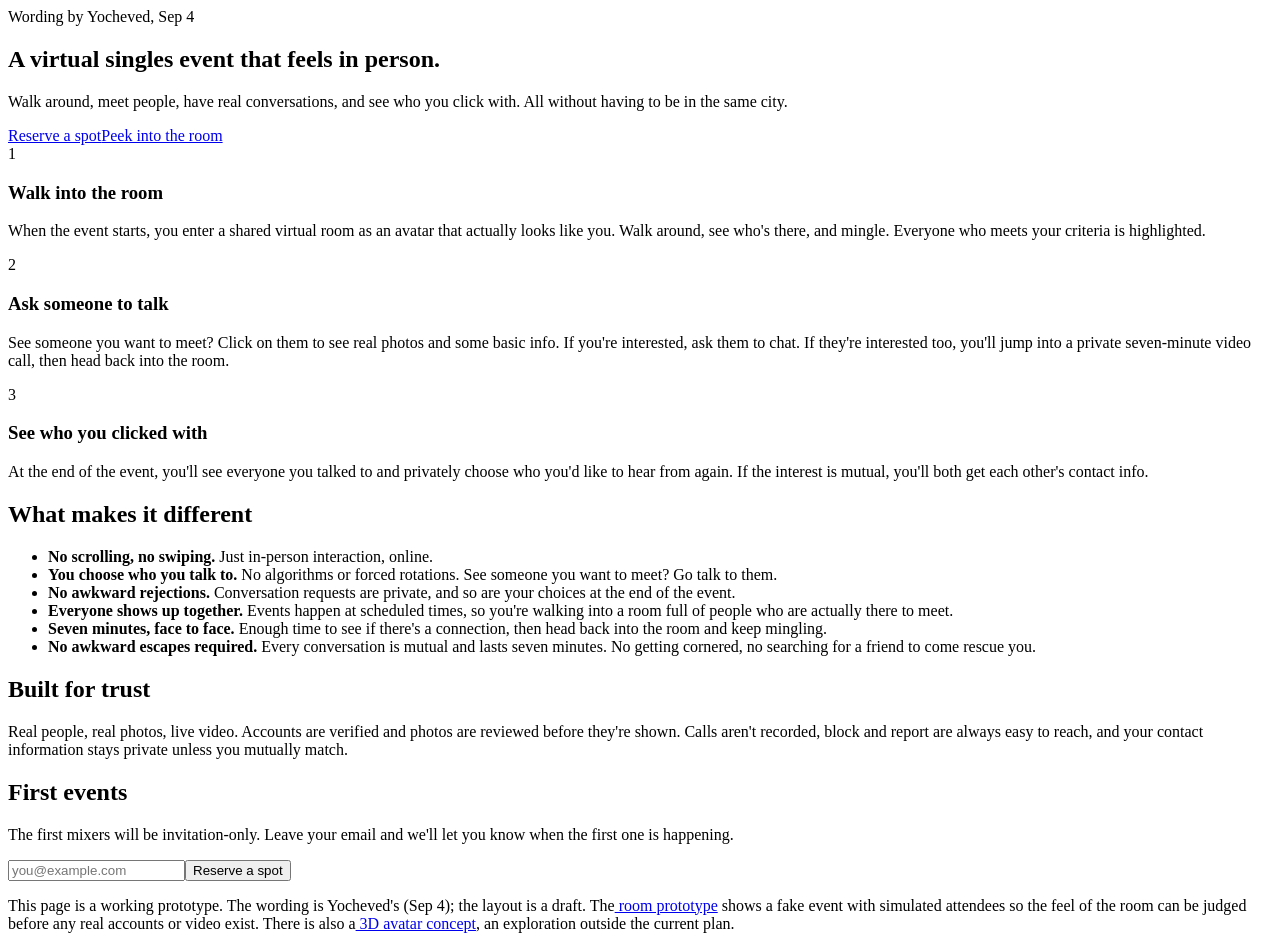
==== index.html @ f9183ae2 "Publish prototype from yskolnick/Virtual-Singles-Mixer@879e09e" ====
<!DOCTYPE html><!--CLdIo197mxhnKlcxcAIZB--><html lang="en"><head><meta charSet="utf-8"/><meta name="viewport" content="width=device-width, initial-scale=1"/><link rel="stylesheet" href="/vsm-prototype/_next/static/css/bdff9b3f6074e3b0.css" data-precedence="next"/><link rel="preload" as="script" fetchPriority="low" href="/vsm-prototype/_next/static/chunks/webpack-a301849bebfade94.js"/><script src="/vsm-prototype/_next/static/chunks/87c73c54-24122e7b92478d00.js" async=""></script><script src="/vsm-prototype/_next/static/chunks/18-227e24ac2a1a351f.js" async=""></script><script src="/vsm-prototype/_next/static/chunks/main-app-841a0eb3b5e2182c.js" async=""></script><script src="/vsm-prototype/_next/static/chunks/app/page-580c3fcfe99cb7c3.js" async=""></script><link rel="preconnect" href="https://fonts.googleapis.com"/><link rel="preconnect" href="https://fonts.gstatic.com" crossorigin="anonymous"/><meta name="pd-version" content="1"/><meta name="theme-color" content="#fbf7f2"/><title>Virtual Singles Mixer</title><meta name="description" content="A scheduled online singles event that feels like a real mixer: a shared room, short private video conversations, and private mutual matching afterwards."/><link href="https://fonts.googleapis.com/css2?family=Bricolage+Grotesque:opsz,wght@12..96,500;12..96,700&amp;family=Public+Sans:ital,wght@0,400;0,600;1,400&amp;display=swap" rel="stylesheet"/><script src="/vsm-prototype/pindrop.js?v=2" defer=""></script><script src="/vsm-prototype/pindrop-send.js?v=1" defer=""></script><script src="/vsm-prototype/_next/static/chunks/polyfills-42372ed130431b0a.js" noModule=""></script></head><body><div hidden=""><!--$--><!--/$--></div><main><section class="hero wrap"><span class="draft">Wording by Yocheved, Sep 4</span><h1>A virtual singles event that feels in person.</h1><p class="lede">Walk around, meet people, have real conversations, and see who you click with. All without having to be in the same city.</p><div class="cta"><a class="btn btn-primary" href="#reserve">Reserve a spot</a><a class="btn btn-ghost" href="/vsm-prototype/room/">Peek into the room</a></div></section><section class="wrap"><div class="steps"><div class="step"><span class="num">1</span><h3>Walk into the room</h3><p>When the event starts, you enter a shared virtual room as an avatar that actually looks like you. Walk around, see who&#x27;s there, and mingle. Everyone who meets your criteria is highlighted.</p></div><div class="step"><span class="num">2</span><h3>Ask someone to talk</h3><p>See someone you want to meet? Click on them to see real photos and some basic info. If you&#x27;re interested, ask them to chat. If they&#x27;re interested too, you&#x27;ll jump into a private seven-minute video call, then head back into the room.</p></div><div class="step"><span class="num">3</span><h3>See who you clicked with</h3><p>At the end of the event, you&#x27;ll see everyone you talked to and privately choose who you&#x27;d like to hear from again. If the interest is mutual, you&#x27;ll both get each other&#x27;s contact info.</p></div></div></section><section class="section wrap"><h2>What makes it different</h2><ul class="principles"><li><strong>No scrolling, no swiping.</strong> Just in-person interaction, online.</li><li><strong>You choose who you talk to.</strong> No algorithms or forced rotations. See someone you want to meet? Go talk to them.</li><li><strong>No awkward rejections.</strong> Conversation requests are private, and so are your choices at the end of the event.</li><li><strong>Everyone shows up together.</strong> Events happen at scheduled times, so you&#x27;re walking into a room full of people who are actually there to meet.</li><li><strong>Seven minutes, face to face.</strong> Enough time to see if there&#x27;s a connection, then head back into the room and keep mingling.</li><li><strong>No awkward escapes required.</strong> Every conversation is mutual and lasts seven minutes. No getting cornered, no searching for a friend to come rescue you.</li></ul></section><section class="section wrap"><div class="safety"><h2>Built for trust</h2><p>Real people, real photos, live video. Accounts are verified and photos are reviewed before they&#x27;re shown. Calls aren&#x27;t recorded, block and report are always easy to reach, and your contact information stays private unless you mutually match.</p></div></section><section class="section wrap reserve" id="reserve"><h2>First events</h2><p class="note">The first mixers will be invitation-only. Leave your email and we&#x27;ll let you know when the first one is happening.</p><form><input type="email" required="" placeholder="you@example.com" aria-label="Email address" value=""/><button class="btn btn-primary" type="submit">Reserve a spot</button></form></section><footer class="footer wrap"><p>This page is a working prototype. The wording is Yocheved&#x27;s (Sep 4); the layout is a draft. The<a href="/vsm-prototype/room/"> room prototype</a> shows a fake event with simulated attendees so the feel of the room can be judged before any real accounts or video exist. There is also a<a href="/vsm-prototype/concept/avatar-3d/"> 3D avatar concept</a>, an exploration outside the current plan.</p></footer></main><!--$--><!--/$--><script src="/vsm-prototype/_next/static/chunks/webpack-a301849bebfade94.js" id="_R_" async=""></script><script>(self.__next_f=self.__next_f||[]).push([0])</script><script>self.__next_f.push([1,"1:\"$Sreact.fragment\"\n2:I[5341,[],\"\"]\n3:I[25,[],\"\"]\na:I[4431,[],\"\"]\n:HL[\"/vsm-prototype/_next/static/css/bdff9b3f6074e3b0.css\",\"style\"]\n"])</script><script>self.__next_f.push([1,"0:{\"P\":null,\"b\":\"CLdIo197mxhnKlcxcAIZB\",\"p\":\"/vsm-prototype\",\"c\":[\"\",\"\"],\"i\":false,\"f\":[[[\"\",{\"children\":[\"__PAGE__\",{}]},\"$undefined\",\"$undefined\",true],[\"\",[\"$\",\"$1\",\"c\",{\"children\":[[[\"$\",\"link\",\"0\",{\"rel\":\"stylesheet\",\"href\":\"/vsm-prototype/_next/static/css/bdff9b3f6074e3b0.css\",\"precedence\":\"next\",\"crossOrigin\":\"$undefined\",\"nonce\":\"$undefined\"}]],[\"$\",\"html\",null,{\"lang\":\"en\",\"children\":[[\"$\",\"head\",null,{\"children\":[[\"$\",\"link\",null,{\"rel\":\"preconnect\",\"href\":\"https://fonts.googleapis.com\"}],[\"$\",\"link\",null,{\"rel\":\"preconnect\",\"href\":\"https://fonts.gstatic.com\",\"crossOrigin\":\"anonymous\"}],[\"$\",\"link\",null,{\"href\":\"https://fonts.googleapis.com/css2?family=Bricolage+Grotesque:opsz,wght@12..96,500;12..96,700\u0026family=Public+Sans:ital,wght@0,400;0,600;1,400\u0026display=swap\",\"rel\":\"stylesheet\"}],[\"$\",\"meta\",null,{\"name\":\"pd-version\",\"content\":\"1\"}],[\"$\",\"script\",null,{\"src\":\"/vsm-prototype/pindrop.js?v=2\",\"defer\":true}],[\"$\",\"script\",null,{\"src\":\"/vsm-prototype/pindrop-send.js?v=1\",\"defer\":true}]]}],[\"$\",\"body\",null,{\"children\":[\"$\",\"$L2\",null,{\"parallelRouterKey\":\"children\",\"error\":\"$undefined\",\"errorStyles\":\"$undefined\",\"errorScripts\":\"$undefined\",\"template\":[\"$\",\"$L3\",null,{}],\"templateStyles\":\"$undefined\",\"templateScripts\":\"$undefined\",\"notFound\":[[[\"$\",\"title\",null,{\"children\":\"404: This page could not be found.\"}],[\"$\",\"div\",null,{\"style\":{\"fontFamily\":\"system-ui,\\\"Segoe UI\\\",Roboto,Helvetica,Arial,sans-serif,\\\"Apple Color Emoji\\\",\\\"Segoe UI Emoji\\\"\",\"height\":\"100vh\",\"textAlign\":\"center\",\"display\":\"flex\",\"flexDirection\":\"column\",\"alignItems\":\"center\",\"justifyContent\":\"center\"},\"children\":[\"$\",\"div\",null,{\"children\":[[\"$\",\"style\",null,{\"dangerouslySetInnerHTML\":{\"__html\":\"body{color:#000;background:#fff;margin:0}.next-error-h1{border-right:1px solid rgba(0,0,0,.3)}@media (prefers-color-scheme:dark){body{color:#fff;background:#000}.next-error-h1{border-right:1px solid rgba(255,255,255,.3)}}\"}}],[\"$\",\"h1\",null,{\"className\":\"next-error-h1\",\"style\":{\"display\":\"inline-block\",\"margin\":\"0 20px 0 0\",\"padding\":\"0 23px 0 0\",\"fontSize\":24,\"fontWeight\":500,\"verticalAlign\":\"top\",\"lineHeight\":\"49px\"},\"children\":404}],[\"$\",\"div\",null,{\"style\":{\"display\":\"inline-block\"},\"children\":[\"$\",\"h2\",null,{\"style\":{\"fontSize\":14,\"fontWeight\":400,\"lineHeight\":\"49px\",\"margin\":0},\"children\":\"This page could not be found.\"}]}]]}]}]],[]],\"forbidden\":\"$undefined\",\"unauthorized\":\"$undefined\"}]}]]}]]}],{\"children\":[\"__PAGE__\",[\"$\",\"$1\",\"c\",{\"children\":[[\"$\",\"main\",null,{\"children\":[[\"$\",\"section\",null,{\"className\":\"hero wrap\",\"children\":[[\"$\",\"span\",null,{\"className\":\"draft\",\"children\":\"Wording by Yocheved, Sep 4\"}],[\"$\",\"h1\",null,{\"children\":\"A virtual singles event that feels in person.\"}],[\"$\",\"p\",null,{\"className\":\"lede\",\"children\":\"Walk around, meet people, have real conversations, and see who you click with. All without having to be in the same city.\"}],[\"$\",\"div\",null,{\"className\":\"cta\",\"children\":[[\"$\",\"a\",null,{\"className\":\"btn btn-primary\",\"href\":\"#reserve\",\"children\":\"Reserve a spot\"}],[\"$\",\"a\",null,{\"className\":\"btn btn-ghost\",\"href\":\"/vsm-prototype/room/\",\"children\":\"Peek into the room\"}]]}]]}],[\"$\",\"section\",null,{\"className\":\"wrap\",\"children\":[\"$\",\"div\",null,{\"className\":\"steps\",\"children\":[[\"$\",\"div\",null,{\"className\":\"step\",\"children\":[[\"$\",\"span\",null,{\"className\":\"num\",\"children\":\"1\"}],[\"$\",\"h3\",null,{\"children\":\"Walk into the room\"}],[\"$\",\"p\",null,{\"children\":\"When the event starts, you enter a shared virtual room as an avatar that actually looks like you. Walk around, see who's there, and mingle. Everyone who meets your criteria is highlighted.\"}]]}],[\"$\",\"div\",null,{\"className\":\"step\",\"children\":[[\"$\",\"span\",null,{\"className\":\"num\",\"children\":\"2\"}],[\"$\",\"h3\",null,{\"children\":\"Ask someone to talk\"}],[\"$\",\"p\",null,{\"children\":\"See someone you want to meet? Click on them to see real photos and some basic info. If you're interested, ask them to chat. If they're interested too, you'll jump into a private seven-minute video call, then head back into the room.\"}]]}],[\"$\",\"div\",null,{\"className\":\"step\",\"children\":[[\"$\",\"span\",null,{\"className\":\"num\",\"children\":\"3\"}],[\"$\",\"h3\",null,{\"children\":\"See who you clicked with\"}],[\"$\",\"p\",null,{\"children\":\"At the end of the event, you'll see everyone you talked to and privately choose who you'd like to hear from again. If the interest is mutual, you'll both get each other's contact info.\"}]]}]]}]}],[\"$\",\"section\",null,{\"className\":\"section wrap\",\"children\":[[\"$\",\"h2\",null,{\"children\":\"What makes it different\"}],\"$L4\"]}],\"$L5\",\"$L6\",\"$L7\"]}],null,\"$L8\"]}],{},null,false]},null,false],\"$L9\",false]],\"m\":\"$undefined\",\"G\":[\"$a\",[]],\"s\":false,\"S\":true}\n"])</script><script>self.__next_f.push([1,"b:I[467,[\"974\",\"static/chunks/app/page-580c3fcfe99cb7c3.js\"],\"ReserveForm\"]\nc:I[5104,[],\"OutletBoundary\"]\ne:I[7158,[],\"AsyncMetadataOutlet\"]\n10:I[5104,[],\"ViewportBoundary\"]\n12:I[5104,[],\"MetadataBoundary\"]\n13:\"$Sreact.suspense\"\n"])</script><script>self.__next_f.push([1,"4:[\"$\",\"ul\",null,{\"className\":\"principles\",\"children\":[[\"$\",\"li\",null,{\"children\":[[\"$\",\"strong\",null,{\"children\":\"No scrolling, no swiping.\"}],\" Just in-person interaction, online.\"]}],[\"$\",\"li\",null,{\"children\":[[\"$\",\"strong\",null,{\"children\":\"You choose who you talk to.\"}],\" No algorithms or forced rotations. See someone you want to meet? Go talk to them.\"]}],[\"$\",\"li\",null,{\"children\":[[\"$\",\"strong\",null,{\"children\":\"No awkward rejections.\"}],\" Conversation requests are private, and so are your choices at the end of the event.\"]}],[\"$\",\"li\",null,{\"children\":[[\"$\",\"strong\",null,{\"children\":\"Everyone shows up together.\"}],\" Events happen at scheduled times, so you're walking into a room full of people who are actually there to meet.\"]}],[\"$\",\"li\",null,{\"children\":[[\"$\",\"strong\",null,{\"children\":\"Seven minutes, face to face.\"}],\" Enough time to see if there's a connection, then head back into the room and keep mingling.\"]}],[\"$\",\"li\",null,{\"children\":[[\"$\",\"strong\",null,{\"children\":\"No awkward escapes required.\"}],\" Every conversation is mutual and lasts seven minutes. No getting cornered, no searching for a friend to come rescue you.\"]}]]}]\n"])</script><script>self.__next_f.push([1,"5:[\"$\",\"section\",null,{\"className\":\"section wrap\",\"children\":[\"$\",\"div\",null,{\"className\":\"safety\",\"children\":[[\"$\",\"h2\",null,{\"children\":\"Built for trust\"}],[\"$\",\"p\",null,{\"children\":\"Real people, real photos, live video. Accounts are verified and photos are reviewed before they're shown. Calls aren't recorded, block and report are always easy to reach, and your contact information stays private unless you mutually match.\"}]]}]}]\n6:[\"$\",\"section\",null,{\"className\":\"section wrap reserve\",\"id\":\"reserve\",\"children\":[[\"$\",\"h2\",null,{\"children\":\"First events\"}],[\"$\",\"p\",null,{\"className\":\"note\",\"children\":\"The first mixers will be invitation-only. Leave your email and we'll let you know when the first one is happening.\"}],[\"$\",\"$Lb\",null,{}]]}]\n7:[\"$\",\"footer\",null,{\"className\":\"footer wrap\",\"children\":[\"$\",\"p\",null,{\"children\":[\"This page is a working prototype. The wording is Yocheved's (Sep 4); the layout is a draft. The\",[\"$\",\"a\",null,{\"href\":\"/vsm-prototype/room/\",\"children\":\" room prototype\"}],\" shows a fake event with simulated attendees so the feel of the room can be judged before any real accounts or video exist. There is also a\",[\"$\",\"a\",null,{\"href\":\"/vsm-prototype/concept/avatar-3d/\",\"children\":\" 3D avatar concept\"}],\", an exploration outside the current plan.\"]}]}]\n8:[\"$\",\"$Lc\",null,{\"children\":[\"$Ld\",[\"$\",\"$Le\",null,{\"promise\":\"$@f\"}]]}]\n9:[\"$\",\"$1\",\"h\",{\"children\":[null,[[\"$\",\"$L10\",null,{\"children\":\"$L11\"}],null],[\"$\",\"$L12\",null,{\"children\":[\"$\",\"div\",null,{\"hidden\":true,\"children\":[\"$\",\"$13\",null,{\"fallback\":null,\"children\":\"$L14\"}]}]}]]}]\n"])</script><script>self.__next_f.push([1,"11:[[\"$\",\"meta\",\"0\",{\"charSet\":\"utf-8\"}],[\"$\",\"meta\",\"1\",{\"name\":\"viewport\",\"content\":\"width=device-width, initial-scale=1\"}],[\"$\",\"meta\",\"2\",{\"name\":\"theme-color\",\"content\":\"#fbf7f2\"}]]\nd:null\n"])</script><script>self.__next_f.push([1,"f:{\"metadata\":[[\"$\",\"title\",\"0\",{\"children\":\"Virtual Singles Mixer\"}],[\"$\",\"meta\",\"1\",{\"name\":\"description\",\"content\":\"A scheduled online singles event that feels like a real mixer: a shared room, short private video conversations, and private mutual matching afterwards.\"}]],\"error\":null,\"digest\":\"$undefined\"}\n"])</script><script>self.__next_f.push([1,"14:\"$f:metadata\"\n"])</script></body></html>
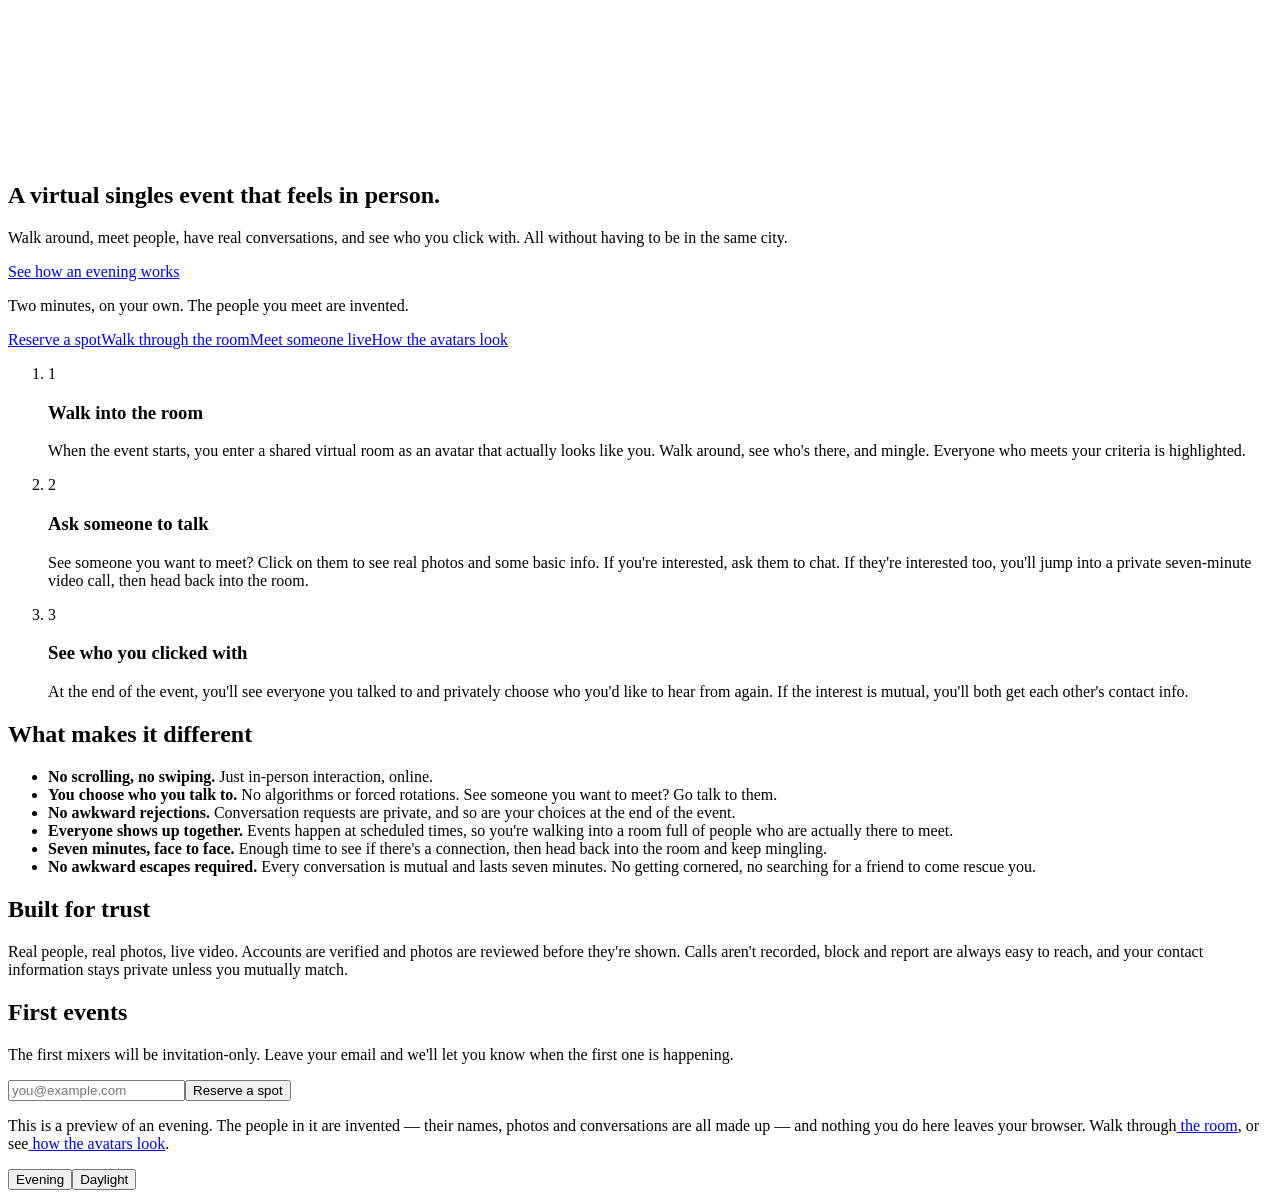
==== commit 509ae9ff: "Publish prototype from yskolnick/Virtual-Singles-Mixer@39a1384" ====
--- a/index.html
+++ b/index.html
@@ -1 +1 @@
-<!DOCTYPE html><!--CLdIo197mxhnKlcxcAIZB--><html lang="en"><head><meta charSet="utf-8"/><meta name="viewport" content="width=device-width, initial-scale=1"/><link rel="stylesheet" href="/vsm-prototype/_next/static/css/bdff9b3f6074e3b0.css" data-precedence="next"/><link rel="preload" as="script" fetchPriority="low" href="/vsm-prototype/_next/static/chunks/webpack-a301849bebfade94.js"/><script src="/vsm-prototype/_next/static/chunks/87c73c54-24122e7b92478d00.js" async=""></script><script src="/vsm-prototype/_next/static/chunks/18-227e24ac2a1a351f.js" async=""></script><script src="/vsm-prototype/_next/static/chunks/main-app-841a0eb3b5e2182c.js" async=""></script><script src="/vsm-prototype/_next/static/chunks/app/page-580c3fcfe99cb7c3.js" async=""></script><link rel="preconnect" href="https://fonts.googleapis.com"/><link rel="preconnect" href="https://fonts.gstatic.com" crossorigin="anonymous"/><meta name="pd-version" content="1"/><meta name="theme-color" content="#fbf7f2"/><title>Virtual Singles Mixer</title><meta name="description" content="A scheduled online singles event that feels like a real mixer: a shared room, short private video conversations, and private mutual matching afterwards."/><link href="https://fonts.googleapis.com/css2?family=Bricolage+Grotesque:opsz,wght@12..96,500;12..96,700&amp;family=Public+Sans:ital,wght@0,400;0,600;1,400&amp;display=swap" rel="stylesheet"/><script src="/vsm-prototype/pindrop.js?v=2" defer=""></script><script src="/vsm-prototype/pindrop-send.js?v=1" defer=""></script><script src="/vsm-prototype/_next/static/chunks/polyfills-42372ed130431b0a.js" noModule=""></script></head><body><div hidden=""><!--$--><!--/$--></div><main><section class="hero wrap"><span class="draft">Wording by Yocheved, Sep 4</span><h1>A virtual singles event that feels in person.</h1><p class="lede">Walk around, meet people, have real conversations, and see who you click with. All without having to be in the same city.</p><div class="cta"><a class="btn btn-primary" href="#reserve">Reserve a spot</a><a class="btn btn-ghost" href="/vsm-prototype/room/">Peek into the room</a></div></section><section class="wrap"><div class="steps"><div class="step"><span class="num">1</span><h3>Walk into the room</h3><p>When the event starts, you enter a shared virtual room as an avatar that actually looks like you. Walk around, see who&#x27;s there, and mingle. Everyone who meets your criteria is highlighted.</p></div><div class="step"><span class="num">2</span><h3>Ask someone to talk</h3><p>See someone you want to meet? Click on them to see real photos and some basic info. If you&#x27;re interested, ask them to chat. If they&#x27;re interested too, you&#x27;ll jump into a private seven-minute video call, then head back into the room.</p></div><div class="step"><span class="num">3</span><h3>See who you clicked with</h3><p>At the end of the event, you&#x27;ll see everyone you talked to and privately choose who you&#x27;d like to hear from again. If the interest is mutual, you&#x27;ll both get each other&#x27;s contact info.</p></div></div></section><section class="section wrap"><h2>What makes it different</h2><ul class="principles"><li><strong>No scrolling, no swiping.</strong> Just in-person interaction, online.</li><li><strong>You choose who you talk to.</strong> No algorithms or forced rotations. See someone you want to meet? Go talk to them.</li><li><strong>No awkward rejections.</strong> Conversation requests are private, and so are your choices at the end of the event.</li><li><strong>Everyone shows up together.</strong> Events happen at scheduled times, so you&#x27;re walking into a room full of people who are actually there to meet.</li><li><strong>Seven minutes, face to face.</strong> Enough time to see if there&#x27;s a connection, then head back into the room and keep mingling.</li><li><strong>No awkward escapes required.</strong> Every conversation is mutual and lasts seven minutes. No getting cornered, no searching for a friend to come rescue you.</li></ul></section><section class="section wrap"><div class="safety"><h2>Built for trust</h2><p>Real people, real photos, live video. Accounts are verified and photos are reviewed before they&#x27;re shown. Calls aren&#x27;t recorded, block and report are always easy to reach, and your contact information stays private unless you mutually match.</p></div></section><section class="section wrap reserve" id="reserve"><h2>First events</h2><p class="note">The first mixers will be invitation-only. Leave your email and we&#x27;ll let you know when the first one is happening.</p><form><input type="email" required="" placeholder="you@example.com" aria-label="Email address" value=""/><button class="btn btn-primary" type="submit">Reserve a spot</button></form></section><footer class="footer wrap"><p>This page is a working prototype. The wording is Yocheved&#x27;s (Sep 4); the layout is a draft. The<a href="/vsm-prototype/room/"> room prototype</a> shows a fake event with simulated attendees so the feel of the room can be judged before any real accounts or video exist. There is also a<a href="/vsm-prototype/concept/avatar-3d/"> 3D avatar concept</a>, an exploration outside the current plan.</p></footer></main><!--$--><!--/$--><script src="/vsm-prototype/_next/static/chunks/webpack-a301849bebfade94.js" id="_R_" async=""></script><script>(self.__next_f=self.__next_f||[]).push([0])</script><script>self.__next_f.push([1,"1:\"$Sreact.fragment\"\n2:I[5341,[],\"\"]\n3:I[25,[],\"\"]\na:I[4431,[],\"\"]\n:HL[\"/vsm-prototype/_next/static/css/bdff9b3f6074e3b0.css\",\"style\"]\n"])</script><script>self.__next_f.push([1,"0:{\"P\":null,\"b\":\"CLdIo197mxhnKlcxcAIZB\",\"p\":\"/vsm-prototype\",\"c\":[\"\",\"\"],\"i\":false,\"f\":[[[\"\",{\"children\":[\"__PAGE__\",{}]},\"$undefined\",\"$undefined\",true],[\"\",[\"$\",\"$1\",\"c\",{\"children\":[[[\"$\",\"link\",\"0\",{\"rel\":\"stylesheet\",\"href\":\"/vsm-prototype/_next/static/css/bdff9b3f6074e3b0.css\",\"precedence\":\"next\",\"crossOrigin\":\"$undefined\",\"nonce\":\"$undefined\"}]],[\"$\",\"html\",null,{\"lang\":\"en\",\"children\":[[\"$\",\"head\",null,{\"children\":[[\"$\",\"link\",null,{\"rel\":\"preconnect\",\"href\":\"https://fonts.googleapis.com\"}],[\"$\",\"link\",null,{\"rel\":\"preconnect\",\"href\":\"https://fonts.gstatic.com\",\"crossOrigin\":\"anonymous\"}],[\"$\",\"link\",null,{\"href\":\"https://fonts.googleapis.com/css2?family=Bricolage+Grotesque:opsz,wght@12..96,500;12..96,700\u0026family=Public+Sans:ital,wght@0,400;0,600;1,400\u0026display=swap\",\"rel\":\"stylesheet\"}],[\"$\",\"meta\",null,{\"name\":\"pd-version\",\"content\":\"1\"}],[\"$\",\"script\",null,{\"src\":\"/vsm-prototype/pindrop.js?v=2\",\"defer\":true}],[\"$\",\"script\",null,{\"src\":\"/vsm-prototype/pindrop-send.js?v=1\",\"defer\":true}]]}],[\"$\",\"body\",null,{\"children\":[\"$\",\"$L2\",null,{\"parallelRouterKey\":\"children\",\"error\":\"$undefined\",\"errorStyles\":\"$undefined\",\"errorScripts\":\"$undefined\",\"template\":[\"$\",\"$L3\",null,{}],\"templateStyles\":\"$undefined\",\"templateScripts\":\"$undefined\",\"notFound\":[[[\"$\",\"title\",null,{\"children\":\"404: This page could not be found.\"}],[\"$\",\"div\",null,{\"style\":{\"fontFamily\":\"system-ui,\\\"Segoe UI\\\",Roboto,Helvetica,Arial,sans-serif,\\\"Apple Color Emoji\\\",\\\"Segoe UI Emoji\\\"\",\"height\":\"100vh\",\"textAlign\":\"center\",\"display\":\"flex\",\"flexDirection\":\"column\",\"alignItems\":\"center\",\"justifyContent\":\"center\"},\"children\":[\"$\",\"div\",null,{\"children\":[[\"$\",\"style\",null,{\"dangerouslySetInnerHTML\":{\"__html\":\"body{color:#000;background:#fff;margin:0}.next-error-h1{border-right:1px solid rgba(0,0,0,.3)}@media (prefers-color-scheme:dark){body{color:#fff;background:#000}.next-error-h1{border-right:1px solid rgba(255,255,255,.3)}}\"}}],[\"$\",\"h1\",null,{\"className\":\"next-error-h1\",\"style\":{\"display\":\"inline-block\",\"margin\":\"0 20px 0 0\",\"padding\":\"0 23px 0 0\",\"fontSize\":24,\"fontWeight\":500,\"verticalAlign\":\"top\",\"lineHeight\":\"49px\"},\"children\":404}],[\"$\",\"div\",null,{\"style\":{\"display\":\"inline-block\"},\"children\":[\"$\",\"h2\",null,{\"style\":{\"fontSize\":14,\"fontWeight\":400,\"lineHeight\":\"49px\",\"margin\":0},\"children\":\"This page could not be found.\"}]}]]}]}]],[]],\"forbidden\":\"$undefined\",\"unauthorized\":\"$undefined\"}]}]]}]]}],{\"children\":[\"__PAGE__\",[\"$\",\"$1\",\"c\",{\"children\":[[\"$\",\"main\",null,{\"children\":[[\"$\",\"section\",null,{\"className\":\"hero wrap\",\"children\":[[\"$\",\"span\",null,{\"className\":\"draft\",\"children\":\"Wording by Yocheved, Sep 4\"}],[\"$\",\"h1\",null,{\"children\":\"A virtual singles event that feels in person.\"}],[\"$\",\"p\",null,{\"className\":\"lede\",\"children\":\"Walk around, meet people, have real conversations, and see who you click with. All without having to be in the same city.\"}],[\"$\",\"div\",null,{\"className\":\"cta\",\"children\":[[\"$\",\"a\",null,{\"className\":\"btn btn-primary\",\"href\":\"#reserve\",\"children\":\"Reserve a spot\"}],[\"$\",\"a\",null,{\"className\":\"btn btn-ghost\",\"href\":\"/vsm-prototype/room/\",\"children\":\"Peek into the room\"}]]}]]}],[\"$\",\"section\",null,{\"className\":\"wrap\",\"children\":[\"$\",\"div\",null,{\"className\":\"steps\",\"children\":[[\"$\",\"div\",null,{\"className\":\"step\",\"children\":[[\"$\",\"span\",null,{\"className\":\"num\",\"children\":\"1\"}],[\"$\",\"h3\",null,{\"children\":\"Walk into the room\"}],[\"$\",\"p\",null,{\"children\":\"When the event starts, you enter a shared virtual room as an avatar that actually looks like you. Walk around, see who's there, and mingle. Everyone who meets your criteria is highlighted.\"}]]}],[\"$\",\"div\",null,{\"className\":\"step\",\"children\":[[\"$\",\"span\",null,{\"className\":\"num\",\"children\":\"2\"}],[\"$\",\"h3\",null,{\"children\":\"Ask someone to talk\"}],[\"$\",\"p\",null,{\"children\":\"See someone you want to meet? Click on them to see real photos and some basic info. If you're interested, ask them to chat. If they're interested too, you'll jump into a private seven-minute video call, then head back into the room.\"}]]}],[\"$\",\"div\",null,{\"className\":\"step\",\"children\":[[\"$\",\"span\",null,{\"className\":\"num\",\"children\":\"3\"}],[\"$\",\"h3\",null,{\"children\":\"See who you clicked with\"}],[\"$\",\"p\",null,{\"children\":\"At the end of the event, you'll see everyone you talked to and privately choose who you'd like to hear from again. If the interest is mutual, you'll both get each other's contact info.\"}]]}]]}]}],[\"$\",\"section\",null,{\"className\":\"section wrap\",\"children\":[[\"$\",\"h2\",null,{\"children\":\"What makes it different\"}],\"$L4\"]}],\"$L5\",\"$L6\",\"$L7\"]}],null,\"$L8\"]}],{},null,false]},null,false],\"$L9\",false]],\"m\":\"$undefined\",\"G\":[\"$a\",[]],\"s\":false,\"S\":true}\n"])</script><script>self.__next_f.push([1,"b:I[467,[\"974\",\"static/chunks/app/page-580c3fcfe99cb7c3.js\"],\"ReserveForm\"]\nc:I[5104,[],\"OutletBoundary\"]\ne:I[7158,[],\"AsyncMetadataOutlet\"]\n10:I[5104,[],\"ViewportBoundary\"]\n12:I[5104,[],\"MetadataBoundary\"]\n13:\"$Sreact.suspense\"\n"])</script><script>self.__next_f.push([1,"4:[\"$\",\"ul\",null,{\"className\":\"principles\",\"children\":[[\"$\",\"li\",null,{\"children\":[[\"$\",\"strong\",null,{\"children\":\"No scrolling, no swiping.\"}],\" Just in-person interaction, online.\"]}],[\"$\",\"li\",null,{\"children\":[[\"$\",\"strong\",null,{\"children\":\"You choose who you talk to.\"}],\" No algorithms or forced rotations. See someone you want to meet? Go talk to them.\"]}],[\"$\",\"li\",null,{\"children\":[[\"$\",\"strong\",null,{\"children\":\"No awkward rejections.\"}],\" Conversation requests are private, and so are your choices at the end of the event.\"]}],[\"$\",\"li\",null,{\"children\":[[\"$\",\"strong\",null,{\"children\":\"Everyone shows up together.\"}],\" Events happen at scheduled times, so you're walking into a room full of people who are actually there to meet.\"]}],[\"$\",\"li\",null,{\"children\":[[\"$\",\"strong\",null,{\"children\":\"Seven minutes, face to face.\"}],\" Enough time to see if there's a connection, then head back into the room and keep mingling.\"]}],[\"$\",\"li\",null,{\"children\":[[\"$\",\"strong\",null,{\"children\":\"No awkward escapes required.\"}],\" Every conversation is mutual and lasts seven minutes. No getting cornered, no searching for a friend to come rescue you.\"]}]]}]\n"])</script><script>self.__next_f.push([1,"5:[\"$\",\"section\",null,{\"className\":\"section wrap\",\"children\":[\"$\",\"div\",null,{\"className\":\"safety\",\"children\":[[\"$\",\"h2\",null,{\"children\":\"Built for trust\"}],[\"$\",\"p\",null,{\"children\":\"Real people, real photos, live video. Accounts are verified and photos are reviewed before they're shown. Calls aren't recorded, block and report are always easy to reach, and your contact information stays private unless you mutually match.\"}]]}]}]\n6:[\"$\",\"section\",null,{\"className\":\"section wrap reserve\",\"id\":\"reserve\",\"children\":[[\"$\",\"h2\",null,{\"children\":\"First events\"}],[\"$\",\"p\",null,{\"className\":\"note\",\"children\":\"The first mixers will be invitation-only. Leave your email and we'll let you know when the first one is happening.\"}],[\"$\",\"$Lb\",null,{}]]}]\n7:[\"$\",\"footer\",null,{\"className\":\"footer wrap\",\"children\":[\"$\",\"p\",null,{\"children\":[\"This page is a working prototype. The wording is Yocheved's (Sep 4); the layout is a draft. The\",[\"$\",\"a\",null,{\"href\":\"/vsm-prototype/room/\",\"children\":\" room prototype\"}],\" shows a fake event with simulated attendees so the feel of the room can be judged before any real accounts or video exist. There is also a\",[\"$\",\"a\",null,{\"href\":\"/vsm-prototype/concept/avatar-3d/\",\"children\":\" 3D avatar concept\"}],\", an exploration outside the current plan.\"]}]}]\n8:[\"$\",\"$Lc\",null,{\"children\":[\"$Ld\",[\"$\",\"$Le\",null,{\"promise\":\"$@f\"}]]}]\n9:[\"$\",\"$1\",\"h\",{\"children\":[null,[[\"$\",\"$L10\",null,{\"children\":\"$L11\"}],null],[\"$\",\"$L12\",null,{\"children\":[\"$\",\"div\",null,{\"hidden\":true,\"children\":[\"$\",\"$13\",null,{\"fallback\":null,\"children\":\"$L14\"}]}]}]]}]\n"])</script><script>self.__next_f.push([1,"11:[[\"$\",\"meta\",\"0\",{\"charSet\":\"utf-8\"}],[\"$\",\"meta\",\"1\",{\"name\":\"viewport\",\"content\":\"width=device-width, initial-scale=1\"}],[\"$\",\"meta\",\"2\",{\"name\":\"theme-color\",\"content\":\"#fbf7f2\"}]]\nd:null\n"])</script><script>self.__next_f.push([1,"f:{\"metadata\":[[\"$\",\"title\",\"0\",{\"children\":\"Virtual Singles Mixer\"}],[\"$\",\"meta\",\"1\",{\"name\":\"description\",\"content\":\"A scheduled online singles event that feels like a real mixer: a shared room, short private video conversations, and private mutual matching afterwards.\"}]],\"error\":null,\"digest\":\"$undefined\"}\n"])</script><script>self.__next_f.push([1,"14:\"$f:metadata\"\n"])</script></body></html>+<!DOCTYPE html><!--4wk07nDmwO6GI2Ra5MdrP--><html lang="en"><head><meta charSet="utf-8"/><meta name="viewport" content="width=device-width, initial-scale=1"/><link rel="stylesheet" href="/vsm-prototype/_next/static/css/404715fef6ad079e.css" data-precedence="next"/><link rel="preload" as="script" fetchPriority="low" href="/vsm-prototype/_next/static/chunks/webpack-7e626c14fba78e24.js"/><script src="/vsm-prototype/_next/static/chunks/87c73c54-24122e7b92478d00.js" async=""></script><script src="/vsm-prototype/_next/static/chunks/18-227e24ac2a1a351f.js" async=""></script><script src="/vsm-prototype/_next/static/chunks/main-app-841a0eb3b5e2182c.js" async=""></script><script src="/vsm-prototype/_next/static/chunks/app/layout-ba13b77efaeaa193.js" async=""></script><script src="/vsm-prototype/_next/static/chunks/app/page-a27595a667c54813.js" async=""></script><link rel="preconnect" href="https://fonts.googleapis.com"/><link rel="preconnect" href="https://fonts.gstatic.com" crossorigin="anonymous"/><meta name="pd-version" content="1"/><meta name="theme-color" content="#15111c"/><title>Virtual Singles Mixer</title><meta name="description" content="A scheduled online singles event that feels like a real mixer: a shared room, short private video conversations, and private mutual matching afterwards."/><script>(function(){try{var u=new URLSearchParams(location.search).get('look');var v=(u==='evening'||u==='daylight')?u:null;var s=v||localStorage.getItem('vsm-look');if(s!=='evening'&&s!=='daylight')s='evening';document.documentElement.dataset.look=s;if(v)localStorage.setItem('vsm-look',v);}catch(e){document.documentElement.dataset.look='evening';}})();</script><link href="https://fonts.googleapis.com/css2?family=Bricolage+Grotesque:opsz,wght@12..96,500;12..96,700&amp;family=Public+Sans:ital,wght@0,400;0,600;1,400&amp;display=swap" rel="stylesheet"/><script src="/vsm-prototype/pindrop.js?v=2" defer=""></script><script src="/vsm-prototype/pindrop-send.js?v=1" defer=""></script><script src="/vsm-prototype/_next/static/chunks/polyfills-42372ed130431b0a.js" noModule=""></script></head><body><div hidden=""><!--$--><!--/$--></div><main><section class="hero"><canvas class="hero-room" aria-hidden="true"></canvas><div class="wrap hero-inner"><h1>A virtual singles event that feels in person.</h1><p class="lede">Walk around, meet people, have real conversations, and see who you click with. All without having to be in the same city.</p><div class="lead"><a class="btn btn-primary btn-lead" href="/vsm-prototype/room/?demo=1" aria-describedby="lead-note">See how an evening works</a><p class="lead-note" id="lead-note">Two minutes, on your own. The people you meet are invented.</p></div><div class="cta"><a class="btn btn-ghost" href="#reserve">Reserve a spot</a><span class="cta-links"><a href="/vsm-prototype/room/">Walk through the room</a><a href="/vsm-prototype/live/">Meet someone live</a><a href="/vsm-prototype/concept/avatar-3d/">How the avatars look</a></span></div></div></section><section class="wrap"><ol class="steps"><li class="step"><span class="num" aria-hidden="true">1</span><h3>Walk into the room</h3><p>When the event starts, you enter a shared virtual room as an avatar that actually looks like you. Walk around, see who&#x27;s there, and mingle. Everyone who meets your criteria is highlighted.</p></li><li class="step"><span class="num" aria-hidden="true">2</span><h3>Ask someone to talk</h3><p>See someone you want to meet? Click on them to see real photos and some basic info. If you&#x27;re interested, ask them to chat. If they&#x27;re interested too, you&#x27;ll jump into a private seven-minute video call, then head back into the room.</p></li><li class="step"><span class="num" aria-hidden="true">3</span><h3>See who you clicked with</h3><p>At the end of the event, you&#x27;ll see everyone you talked to and privately choose who you&#x27;d like to hear from again. If the interest is mutual, you&#x27;ll both get each other&#x27;s contact info.</p></li></ol></section><section class="section wrap"><h2>What makes it different</h2><ul class="principles"><li><strong>No scrolling, no swiping.</strong> Just in-person interaction, online.</li><li><strong>You choose who you talk to.</strong> No algorithms or forced rotations. See someone you want to meet? Go talk to them.</li><li><strong>No awkward rejections.</strong> Conversation requests are private, and so are your choices at the end of the event.</li><li><strong>Everyone shows up together.</strong> Events happen at scheduled times, so you&#x27;re walking into a room full of people who are actually there to meet.</li><li><strong>Seven minutes, face to face.</strong> Enough time to see if there&#x27;s a connection, then head back into the room and keep mingling.</li><li><strong>No awkward escapes required.</strong> Every conversation is mutual and lasts seven minutes. No getting cornered, no searching for a friend to come rescue you.</li></ul></section><section class="section wrap"><div class="safety trust"><h2>Built for trust</h2><p>Real people, real photos, live video. Accounts are verified and photos are reviewed before they&#x27;re shown. Calls aren&#x27;t recorded, block and report are always easy to reach, and your contact information stays private unless you mutually match.</p></div></section><section class="section wrap reserve" id="reserve"><h2>First events</h2><p class="note">The first mixers will be invitation-only. Leave your email and we&#x27;ll let you know when the first one is happening.</p><form><input type="email" required="" placeholder="you@example.com" aria-label="Email address" value=""/><button class="btn btn-primary" type="submit">Reserve a spot</button></form></section><footer class="footer wrap"><p>This is a preview of an evening. The people in it are invented — their names, photos and conversations are all made up — and nothing you do here leaves your browser. Walk through<a href="/vsm-prototype/room/"> the room</a>, or see<a href="/vsm-prototype/concept/avatar-3d/"> how the avatars look</a>.</p></footer></main><!--$--><!--/$--><div class="lookswitch lookswitch-float" role="group" aria-label="How the evening looks"><button type="button" aria-pressed="false" title="Warm and low-lit">Evening</button><button type="button" aria-pressed="false" title="Light and airy">Daylight</button></div><script src="/vsm-prototype/_next/static/chunks/webpack-7e626c14fba78e24.js" id="_R_" async=""></script><script>(self.__next_f=self.__next_f||[]).push([0])</script><script>self.__next_f.push([1,"1:\"$Sreact.fragment\"\n2:I[5341,[],\"\"]\n3:I[25,[],\"\"]\n4:I[9693,[\"177\",\"static/chunks/app/layout-ba13b77efaeaa193.js\"],\"LookSwitch\"]\n5:I[7850,[\"974\",\"static/chunks/app/page-a27595a667c54813.js\"],\"HeroRoom\"]\ne:I[4431,[],\"\"]\n:HL[\"/vsm-prototype/_next/static/css/404715fef6ad079e.css\",\"style\"]\n"])</script><script>self.__next_f.push([1,"0:{\"P\":null,\"b\":\"4wk07nDmwO6GI2Ra5MdrP\",\"p\":\"/vsm-prototype\",\"c\":[\"\",\"\"],\"i\":false,\"f\":[[[\"\",{\"children\":[\"__PAGE__\",{}]},\"$undefined\",\"$undefined\",true],[\"\",[\"$\",\"$1\",\"c\",{\"children\":[[[\"$\",\"link\",\"0\",{\"rel\":\"stylesheet\",\"href\":\"/vsm-prototype/_next/static/css/404715fef6ad079e.css\",\"precedence\":\"next\",\"crossOrigin\":\"$undefined\",\"nonce\":\"$undefined\"}]],[\"$\",\"html\",null,{\"lang\":\"en\",\"children\":[[\"$\",\"head\",null,{\"children\":[[\"$\",\"script\",null,{\"dangerouslySetInnerHTML\":{\"__html\":\"(function(){try{var u=new URLSearchParams(location.search).get('look');var v=(u==='evening'||u==='daylight')?u:null;var s=v||localStorage.getItem('vsm-look');if(s!=='evening'\u0026\u0026s!=='daylight')s='evening';document.documentElement.dataset.look=s;if(v)localStorage.setItem('vsm-look',v);}catch(e){document.documentElement.dataset.look='evening';}})();\"}}],[\"$\",\"link\",null,{\"rel\":\"preconnect\",\"href\":\"https://fonts.googleapis.com\"}],[\"$\",\"link\",null,{\"rel\":\"preconnect\",\"href\":\"https://fonts.gstatic.com\",\"crossOrigin\":\"anonymous\"}],[\"$\",\"link\",null,{\"href\":\"https://fonts.googleapis.com/css2?family=Bricolage+Grotesque:opsz,wght@12..96,500;12..96,700\u0026family=Public+Sans:ital,wght@0,400;0,600;1,400\u0026display=swap\",\"rel\":\"stylesheet\"}],[\"$\",\"meta\",null,{\"name\":\"pd-version\",\"content\":\"1\"}],[\"$\",\"script\",null,{\"src\":\"/vsm-prototype/pindrop.js?v=2\",\"defer\":true}],[\"$\",\"script\",null,{\"src\":\"/vsm-prototype/pindrop-send.js?v=1\",\"defer\":true}]]}],[\"$\",\"body\",null,{\"children\":[[\"$\",\"$L2\",null,{\"parallelRouterKey\":\"children\",\"error\":\"$undefined\",\"errorStyles\":\"$undefined\",\"errorScripts\":\"$undefined\",\"template\":[\"$\",\"$L3\",null,{}],\"templateStyles\":\"$undefined\",\"templateScripts\":\"$undefined\",\"notFound\":[[[\"$\",\"title\",null,{\"children\":\"404: This page could not be found.\"}],[\"$\",\"div\",null,{\"style\":{\"fontFamily\":\"system-ui,\\\"Segoe UI\\\",Roboto,Helvetica,Arial,sans-serif,\\\"Apple Color Emoji\\\",\\\"Segoe UI Emoji\\\"\",\"height\":\"100vh\",\"textAlign\":\"center\",\"display\":\"flex\",\"flexDirection\":\"column\",\"alignItems\":\"center\",\"justifyContent\":\"center\"},\"children\":[\"$\",\"div\",null,{\"children\":[[\"$\",\"style\",null,{\"dangerouslySetInnerHTML\":{\"__html\":\"body{color:#000;background:#fff;margin:0}.next-error-h1{border-right:1px solid rgba(0,0,0,.3)}@media (prefers-color-scheme:dark){body{color:#fff;background:#000}.next-error-h1{border-right:1px solid rgba(255,255,255,.3)}}\"}}],[\"$\",\"h1\",null,{\"className\":\"next-error-h1\",\"style\":{\"display\":\"inline-block\",\"margin\":\"0 20px 0 0\",\"padding\":\"0 23px 0 0\",\"fontSize\":24,\"fontWeight\":500,\"verticalAlign\":\"top\",\"lineHeight\":\"49px\"},\"children\":404}],[\"$\",\"div\",null,{\"style\":{\"display\":\"inline-block\"},\"children\":[\"$\",\"h2\",null,{\"style\":{\"fontSize\":14,\"fontWeight\":400,\"lineHeight\":\"49px\",\"margin\":0},\"children\":\"This page could not be found.\"}]}]]}]}]],[]],\"forbidden\":\"$undefined\",\"unauthorized\":\"$undefined\"}],[\"$\",\"$L4\",null,{}]]}]]}]]}],{\"children\":[\"__PAGE__\",[\"$\",\"$1\",\"c\",{\"children\":[[\"$\",\"main\",null,{\"children\":[[\"$\",\"section\",null,{\"className\":\"hero\",\"children\":[[\"$\",\"$L5\",null,{}],[\"$\",\"div\",null,{\"className\":\"wrap hero-inner\",\"children\":[[\"$\",\"h1\",null,{\"children\":\"A virtual singles event that feels in person.\"}],[\"$\",\"p\",null,{\"className\":\"lede\",\"children\":\"Walk around, meet people, have real conversations, and see who you click with. All without having to be in the same city.\"}],[\"$\",\"div\",null,{\"className\":\"lead\",\"children\":[[\"$\",\"a\",null,{\"className\":\"btn btn-primary btn-lead\",\"href\":\"/vsm-prototype/room/?demo=1\",\"aria-describedby\":\"lead-note\",\"children\":\"See how an evening works\"}],[\"$\",\"p\",null,{\"className\":\"lead-note\",\"id\":\"lead-note\",\"children\":\"Two minutes, on your own. The people you meet are invented.\"}]]}],[\"$\",\"div\",null,{\"className\":\"cta\",\"children\":[[\"$\",\"a\",null,{\"className\":\"btn btn-ghost\",\"href\":\"#reserve\",\"children\":\"Reserve a spot\"}],[\"$\",\"span\",null,{\"className\":\"cta-links\",\"children\":[[\"$\",\"a\",null,{\"href\":\"/vsm-prototype/room/\",\"children\":\"Walk through the room\"}],[\"$\",\"a\",null,{\"href\":\"/vsm-prototype/live/\",\"children\":\"Meet someone live\"}],[\"$\",\"a\",null,{\"href\":\"/vsm-prototype/concept/avatar-3d/\",\"children\":\"How the avatars look\"}]]}]]}]]}]]}],[\"$\",\"section\",null,{\"className\":\"wrap\",\"children\":[\"$\",\"ol\",null,{\"className\":\"steps\",\"children\":[[\"$\",\"li\",null,{\"className\":\"step\",\"children\":[[\"$\",\"span\",null,{\"className\":\"num\",\"aria-hidden\":\"true\",\"children\":\"1\"}],[\"$\",\"h3\",null,{\"children\":\"Walk into the room\"}],[\"$\",\"p\",null,{\"children\":\"When the event starts, you enter a shared virtual room as an avatar that actually looks like you. Walk around, see who's there, and mingle. Everyone who meets your criteria is highlighted.\"}]]}],\"$L6\",\"$L7\"]}]}],\"$L8\",\"$L9\",\"$La\",\"$Lb\"]}],null,\"$Lc\"]}],{},null,false]},null,false],\"$Ld\",false]],\"m\":\"$undefined\",\"G\":[\"$e\",[]],\"s\":false,\"S\":true}\n"])</script><script>self.__next_f.push([1,"f:I[467,[\"974\",\"static/chunks/app/page-a27595a667c54813.js\"],\"ReserveForm\"]\n10:I[5104,[],\"OutletBoundary\"]\n12:I[7158,[],\"AsyncMetadataOutlet\"]\n14:I[5104,[],\"ViewportBoundary\"]\n16:I[5104,[],\"MetadataBoundary\"]\n17:\"$Sreact.suspense\"\n6:[\"$\",\"li\",null,{\"className\":\"step\",\"children\":[[\"$\",\"span\",null,{\"className\":\"num\",\"aria-hidden\":\"true\",\"children\":\"2\"}],[\"$\",\"h3\",null,{\"children\":\"Ask someone to talk\"}],[\"$\",\"p\",null,{\"children\":\"See someone you want to meet? Click on them to see real photos and some basic info. If you're interested, ask them to chat. If they're interested too, you'll jump into a private seven-minute video call, then head back into the room.\"}]]}]\n7:[\"$\",\"li\",null,{\"className\":\"step\",\"children\":[[\"$\",\"span\",null,{\"className\":\"num\",\"aria-hidden\":\"true\",\"children\":\"3\"}],[\"$\",\"h3\",null,{\"children\":\"See who you clicked with\"}],[\"$\",\"p\",null,{\"children\":\"At the end of the event, you'll see everyone you talked to and privately choose who you'd like to hear from again. If the interest is mutual, you'll both get each other's contact info.\"}]]}]\n"])</script><script>self.__next_f.push([1,"8:[\"$\",\"section\",null,{\"className\":\"section wrap\",\"children\":[[\"$\",\"h2\",null,{\"children\":\"What makes it different\"}],[\"$\",\"ul\",null,{\"className\":\"principles\",\"children\":[[\"$\",\"li\",null,{\"children\":[[\"$\",\"strong\",null,{\"children\":\"No scrolling, no swiping.\"}],\" Just in-person interaction, online.\"]}],[\"$\",\"li\",null,{\"children\":[[\"$\",\"strong\",null,{\"children\":\"You choose who you talk to.\"}],\" No algorithms or forced rotations. See someone you want to meet? Go talk to them.\"]}],[\"$\",\"li\",null,{\"children\":[[\"$\",\"strong\",null,{\"children\":\"No awkward rejections.\"}],\" Conversation requests are private, and so are your choices at the end of the event.\"]}],[\"$\",\"li\",null,{\"children\":[[\"$\",\"strong\",null,{\"children\":\"Everyone shows up together.\"}],\" Events happen at scheduled times, so you're walking into a room full of people who are actually there to meet.\"]}],[\"$\",\"li\",null,{\"children\":[[\"$\",\"strong\",null,{\"children\":\"Seven minutes, face to face.\"}],\" Enough time to see if there's a connection, then head back into the room and keep mingling.\"]}],[\"$\",\"li\",null,{\"children\":[[\"$\",\"strong\",null,{\"children\":\"No awkward escapes required.\"}],\" Every conversation is mutual and lasts seven minutes. No getting cornered, no searching for a friend to come rescue you.\"]}]]}]]}]\n"])</script><script>self.__next_f.push([1,"9:[\"$\",\"section\",null,{\"className\":\"section wrap\",\"children\":[\"$\",\"div\",null,{\"className\":\"safety trust\",\"children\":[[\"$\",\"h2\",null,{\"children\":\"Built for trust\"}],[\"$\",\"p\",null,{\"children\":\"Real people, real photos, live video. Accounts are verified and photos are reviewed before they're shown. Calls aren't recorded, block and report are always easy to reach, and your contact information stays private unless you mutually match.\"}]]}]}]\na:[\"$\",\"section\",null,{\"className\":\"section wrap reserve\",\"id\":\"reserve\",\"children\":[[\"$\",\"h2\",null,{\"children\":\"First events\"}],[\"$\",\"p\",null,{\"className\":\"note\",\"children\":\"The first mixers will be invitation-only. Leave your email and we'll let you know when the first one is happening.\"}],[\"$\",\"$Lf\",null,{}]]}]\nb:[\"$\",\"footer\",null,{\"className\":\"footer wrap\",\"children\":[\"$\",\"p\",null,{\"children\":[\"This is a preview of an evening. The people in it are invented — their names, photos and conversations are all made up — and nothing you do here leaves your browser. Walk through\",[\"$\",\"a\",null,{\"href\":\"/vsm-prototype/room/\",\"children\":\" the room\"}],\", or see\",[\"$\",\"a\",null,{\"href\":\"/vsm-prototype/concept/avatar-3d/\",\"children\":\" how the avatars look\"}],\".\"]}]}]\nc:[\"$\",\"$L10\",null,{\"children\":[\"$L11\",[\"$\",\"$L12\",null,{\"promise\":\"$@13\"}]]}]\nd:[\"$\",\"$1\",\"h\",{\"children\":[null,[[\"$\",\"$L14\",null,{\"children\":\"$L15\"}],null],[\"$\",\"$L16\",null,{\"children\":[\"$\",\"div\",null,{\"hidden\":true,\"children\":[\"$\",\"$17\",null,{\"fallback\":null,\"children\":\"$L18\"}]}]}]]}]\n"])</script><script>self.__next_f.push([1,"15:[[\"$\",\"meta\",\"0\",{\"charSet\":\"utf-8\"}],[\"$\",\"meta\",\"1\",{\"name\":\"viewport\",\"content\":\"width=device-width, initial-scale=1\"}],[\"$\",\"meta\",\"2\",{\"name\":\"theme-color\",\"content\":\"#15111c\"}]]\n11:null\n"])</script><script>self.__next_f.push([1,"13:{\"metadata\":[[\"$\",\"title\",\"0\",{\"children\":\"Virtual Singles Mixer\"}],[\"$\",\"meta\",\"1\",{\"name\":\"description\",\"content\":\"A scheduled online singles event that feels like a real mixer: a shared room, short private video conversations, and private mutual matching afterwards.\"}]],\"error\":null,\"digest\":\"$undefined\"}\n"])</script><script>self.__next_f.push([1,"18:\"$13:metadata\"\n"])</script></body></html>
